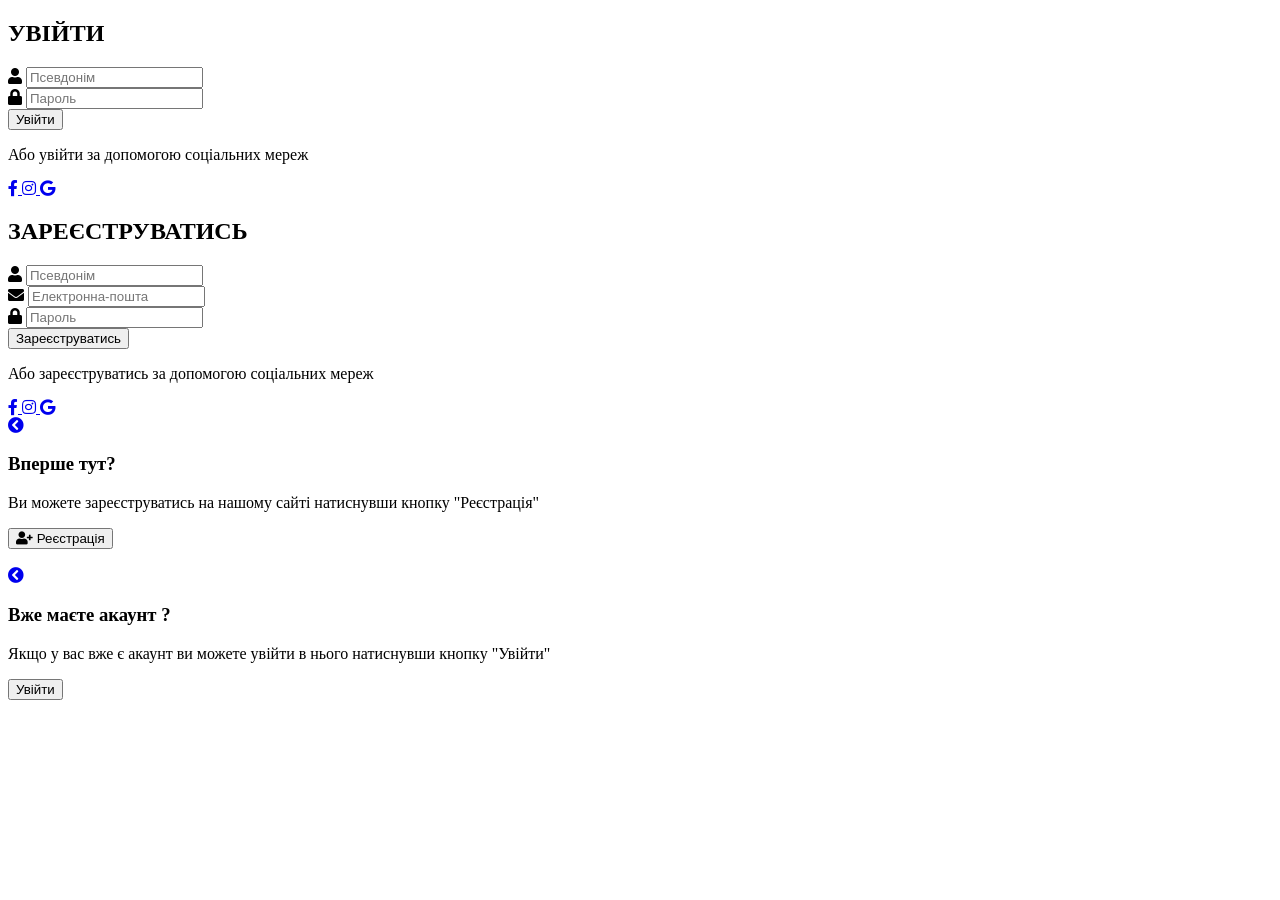
==== login-register.html @ 5b6d2d2e "new page" ====
<!DOCTYPE html>
<html lang="en">
  <head>
    <meta charset="UTF-8" />
    <meta name="viewport" content="width=device-width, initial-scale=1.0" />
    <link rel="stylesheet" href="https://cdnjs.cloudflare.com/ajax/libs/font-awesome/5.13.1/css/all.min.css">
    <link rel="stylesheet" href="css/load.css" />
    <title>УВІЙТИ АБО ЗАРЕЄСТРУВАТИСЬ</title>
  </head>
  <body>
    <div class="container sign-up-mode">
      <div class="forms-container">
        <div class="signin-signup">
          <form action="#" class="sign-in-form">
            <h2 class="title">УВІЙТИ</h2>
            <div class="input-field">
              <i class="fas fa-user"></i>
              <input type="text" placeholder="Псевдонім" />
            </div>
            <div class="input-field">
              <i class="fas fa-lock"></i>
              <input type="password" placeholder="Пароль" />
            </div>
            <input type="submit" value="Увійти" class="btn solid" />
            <p class="social-text">Або увійти за допомогою соціальних мереж</p>
            <div class="social-media">
              <a href="#" class="social-icon">
                <i class="fab fa-facebook-f"></i>
              </a>
              <a href="#" class="social-icon">
                <i class="fab fa-instagram"></i>
              </a>
              <a href="#" class="social-icon">
                <i class="fab fa-google"></i>
              </a>
              
            </div>
          </form>
          <form action="#" class="sign-up-form">
            <h2 class="title">ЗАРЕЄСТРУВАТИСЬ</h2>
            <div class="input-field">
              <i class="fas fa-user"></i>
              <input type="text" placeholder="Псевдонім" />
            </div>
            <div class="input-field">
              <i class="fas fa-envelope"></i>
              <input type="email" placeholder="Електронна-пошта" />
            </div>
            <div class="input-field">
              <i class="fas fa-lock"></i>
              <input type="password" placeholder="Пароль" />
            </div>
            <input type="submit" class="btn" value="Зареєструватись" />
            <p class="social-text">Або зареєструватись за допомогою соціальних мереж
            </p>
            <div class="social-media">
              <a href="#" class="social-icon">
                <i class="fab fa-facebook-f"></i>
              </a>
              <a href="#" class="social-icon">
                <i class="fab fa-instagram"></i>
              </a>
              <a href="#" class="social-icon">
                <i class="fab fa-google"></i>
              </a>
            </div>
          </form>
        </div>
      </div>

      <div class="panels-container">
        <div class="panel left-panel">
          <div class="content">
            <a href="index.html" class="back"><i class="fas fa-chevron-circle-left"></i></a>
            <h3>Вперше тут?</h3>
            
            <p>
               Ви можете зареєструватись на нашому сайті натиснувши кнопку "Реєстрація"
            </p>
            <button class="btn transparent" id="sign-up-btn">
              <i class="fas fa-user-plus"></i> Реєстрація
            </button>
          </div>
          <img src="images/logo.png" class="image" alt="" />
        </div>
        <div class="panel right-panel">
          <div class="content">
            <a href="index.html" class="back"><i class="fas fa-chevron-circle-left"></i></a>
            <h3>Вже маєте акаунт ?</h3>
            <p>
              Якщо у вас вже є акаунт ви можете увійти в нього натиснувши кнопку "Увійти"
            </p>
            <button class="btn transparent" id="sign-in-btn">
              Увійти
            </button>
          </div>
          <img src="images/logo2.png" class="image" alt="" />
        </div>
      </div>
    </div>

    <script src="js/app.js"></script>
  </body>
</html>
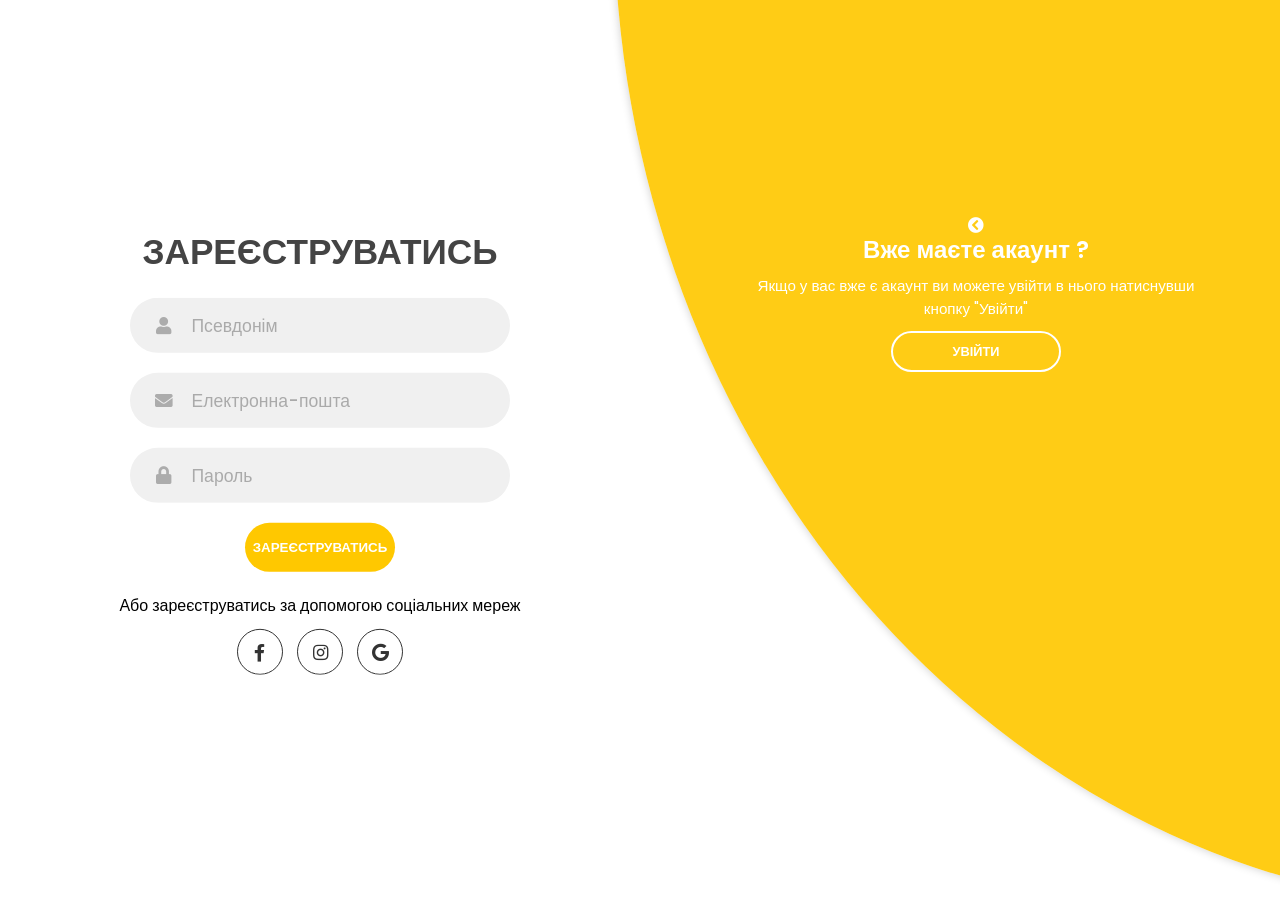
==== commit f79fb430: "Add files via upload" ====
--- a/login-register.html
+++ b/login-register.html
@@ -100,5 +100,435 @@
     </div>
 
     <script src="js/app.js"></script>
+    <style>
+      @import url("https://fonts.googleapis.com/css2?family=Poppins:wght@200;300;400;500;600;700;800&display=swap");
+
+* {
+  margin: 0;
+  padding: 0;
+  box-sizing: border-box;
+}
+
+body,
+input {
+  font-family: "Poppins", sans-serif;
+}
+
+.back{
+  color: black;
+  font-family: Calibri;
+
+}
+
+.container {
+  position: relative;
+  width: 100%;
+  background-color: #fff;
+  min-height: 100vh;
+  overflow: hidden;
+}
+
+.forms-container {
+  position: absolute;
+  width: 100%;
+  height: 100%;
+  top: 0;
+  left: 0;
+}
+
+.signin-signup {
+  position: absolute;
+  top: 50%;
+  transform: translate(-50%, -50%);
+  left: 75%;
+  width: 50%;
+  transition: 1s 0.7s ease-in-out;
+  display: grid;
+  grid-template-columns: 1fr;
+  z-index: 5;
+}
+
+form {
+  display: flex;
+  align-items: center;
+  justify-content: center;
+  flex-direction: column;
+  padding: 0rem 5rem;
+  transition: all 0.2s 0.7s;
+  overflow: hidden;
+  grid-column: 1 / 2;
+  grid-row: 1 / 2;
+}
+
+form.sign-up-form {
+  opacity: 0;
+  z-index: 1;
+}
+
+form.sign-in-form {
+  z-index: 2;
+}
+
+.title {
+  font-size: 2.2rem;
+  color: #444;
+  margin-bottom: 10px;
+}
+
+
+
+.input-field {
+  max-width: 380px;
+  width: 100%;
+  background-color: #f0f0f0;
+  margin: 10px 0;
+  height: 55px;
+  border-radius: 55px;
+  display: grid;
+  grid-template-columns: 15% 85%;
+  padding: 0 0.4rem;
+  position: relative;
+}
+
+.input-field i {
+  text-align: center;
+  line-height: 55px;
+  color: #acacac;
+  transition: 0.5s;
+  font-size: 1.1rem;
+}
+
+.input-field input {
+  background: none;
+  outline: none;
+  border: none;
+  line-height: 1;
+  font-weight: 600;
+  font-size: 1.1rem;
+  color: #333;
+}
+
+.input-field input::placeholder {
+  color: #aaa;
+  font-weight: 500;
+}
+
+.social-text {
+  padding: 0.7rem 0;
+  font-size: 1rem;
+}
+
+.social-media {
+  display: flex;
+  justify-content: center;
+}
+
+.social-icon {
+  height: 46px;
+  width: 46px;
+  display: flex;
+  justify-content: center;
+  align-items: center;
+  margin: 0 0.45rem;
+  color: #333;
+  border-radius: 50%;
+  border: 1px solid #333;
+  text-decoration: none;
+  font-size: 1.1rem;
+  transition: 0.3s;
+}
+
+.social-icon:hover {
+  color:#ffc800;
+  border-color: #ffc800;
+}
+
+.btn {
+  width: 150px;
+  background-color: #ffc800;
+  border: none;
+  outline: none;
+  height: 49px;
+  border-radius: 49px;
+  color: #fff;
+  text-transform: uppercase;
+  font-weight: 600;
+  margin: 10px 0;
+  cursor: pointer;
+  transition: 0.5s;
+}
+
+.btn:hover {
+  background-color: #ffcc15;
+}
+.panels-container {
+  position: absolute;
+  height: 100%;
+  width: 100%;
+  top: 0;
+  left: 0;
+  display: grid;
+  grid-template-columns: repeat(2, 1fr);
+}
+
+.container:before {
+  content: "";
+  position: absolute;
+  height: 2000px;
+  width: 1800px;
+  top: -10%;
+  right: 48%;
+  transform: translateY(-50%);
+  background-image: linear-gradient(-45deg, #ffcc15 0%, #ffcc15 100%);
+  transition: 2s ease-in-out;
+  border-radius: 50%;
+  z-index: 6;
+  box-shadow: 0 0 10px rgba(0,0,0,0.2);
+}
+
+.image {
+  width: 100%;
+  transition: transform 1.1s ease-in-out;
+  transition-delay: 0.4s;
+}
+
+.panel {
+  display: flex;
+  flex-direction: column;
+  align-items: flex-end;
+  justify-content: space-around;
+  text-align: center;
+  z-index: 6;
+}
+
+.left-panel {
+  pointer-events: all;
+  padding: 3rem 17% 2rem 12%;
+}
+
+.right-panel {
+  pointer-events: none;
+  padding: 3rem 12% 2rem 17%;
+}
+
+.panel .content {
+  color: #fff;
+  transition: transform 0.9s ease-in-out;
+  transition-delay: 0.6s;
+}
+
+.panel .content .back{
+  color: white;
+}
+
+.panel h3 {
+  font-weight: 600;
+  line-height: 1;
+  font-size: 1.5rem;
+}
+
+.panel p {
+  font-size: 0.95rem;
+  padding: 0.7rem 0;
+}
+
+.btn.transparent {
+  margin: 0;
+  background: none;
+  border: 2px solid #fff;
+  width: 170px;
+  height: 41px;
+  font-weight: 600;
+  font-size: 0.8rem;
+}
+
+.right-panel .image,
+.right-panel .content {
+  transform: translateX(800px);
+}
+
+/* ANIMATION */
+
+.container.sign-up-mode:before {
+  transform: translate(100%, -50%);
+  right: 52%;
+}
+
+.container.sign-up-mode .left-panel .image,
+.container.sign-up-mode .left-panel .content {
+  transform: translateX(-800px);
+}
+
+.container.sign-up-mode .signin-signup {
+  left: 25%;
+}
+
+.container.sign-up-mode form.sign-up-form {
+  opacity: 1;
+  z-index: 2;
+}
+
+.container.sign-up-mode form.sign-in-form {
+  opacity: 0;
+  z-index: 1;
+}
+
+.container.sign-up-mode .right-panel .image,
+.container.sign-up-mode .right-panel .content {
+  transform: translateX(0%);
+}
+
+.container.sign-up-mode .left-panel {
+  pointer-events: none;
+}
+
+.container.sign-up-mode .right-panel {
+  pointer-events: all;
+}
+
+@media (max-width: 870px) {
+  .container {
+    min-height: 800px;
+    height: 100vh;
+  }
+  .signin-signup {
+    width: 100%;
+    top: 95%;
+    transform: translate(-50%, -100%);
+    transition: 1s 0.8s ease-in-out;
+  }
+
+  .signin-signup,
+  .container.sign-up-mode .signin-signup {
+    left: 50%;
+  }
+
+  .panels-container {
+    grid-template-columns: 1fr;
+    grid-template-rows: 1fr 2fr 1fr;
+  }
+
+  .panel {
+    flex-direction: row;
+    justify-content: space-around;
+    align-items: center;
+    padding: 2.5rem 8%;
+    grid-column: 1 / 2;
+  }
+
+  .right-panel {
+    grid-row: 3 / 4;
+  }
+
+  .left-panel {
+    grid-row: 1 / 2;
+  }
+
+  .image {
+    width: 200px;
+    transition: transform 0.9s ease-in-out;
+    transition-delay: 0.6s;
+  }
+
+  .panel .content {
+    padding-right: 15%;
+    transition: transform 0.9s ease-in-out;
+    transition-delay: 0.8s;
+  }
+
+  .panel h3 {
+    font-size: 1.2rem;
+  }
+
+  .panel p {
+    font-size: 0.7rem;
+    padding: 0.5rem 0;
+  }
+
+  .btn.transparent {
+    width: 110px;
+    height: 35px;
+    font-size: 0.7rem;
+  }
+
+  .container:before {
+    width: 1500px;
+    height: 1500px;
+    transform: translateX(-50%);
+    left: 30%;
+    bottom: 68%;
+    right: initial;
+    top: initial;
+    transition: 2s ease-in-out;
+  }
+
+  .container.sign-up-mode:before {
+    transform: translate(-50%, 100%);
+    bottom: 32%;
+    right: initial;
+  }
+
+  .container.sign-up-mode .left-panel .image,
+  .container.sign-up-mode .left-panel .content {
+    transform: translateY(-300px);
+  }
+
+  .container.sign-up-mode .right-panel .image,
+  .container.sign-up-mode .right-panel .content {
+    transform: translateY(0px);
+  }
+
+  .right-panel .image,
+  .right-panel .content {
+    transform: translateY(300px);
+  }
+
+  .container.sign-up-mode .signin-signup {
+    top: 5%;
+    transform: translate(-50%, 0);
+  }
+}
+
+@media (max-width: 570px) {
+  form {
+    padding: 0 1.5rem;
+  }
+
+  .image {
+    display: none;
+  }
+  .panel .content {
+    padding: 0.5rem 1rem;
+  }
+  .container {
+    padding: 1.5rem;
+  }
+
+  .container:before {
+    bottom: 72%;
+    left: 50%;
+  }
+
+  .container.sign-up-mode:before {
+    bottom: 28%;
+    left: 50%;
+  }
+}
+
+    </style>
+    <script>
+      const sign_in_btn = document.querySelector("#sign-in-btn");
+const sign_up_btn = document.querySelector("#sign-up-btn");
+const container = document.querySelector(".container");
+
+sign_up_btn.addEventListener("click", () => {
+  container.classList.add("sign-up-mode");
+});
+
+sign_in_btn.addEventListener("click", () => {
+  container.classList.remove("sign-up-mode");
+});
+
+    </script>
   </body>
 </html>
